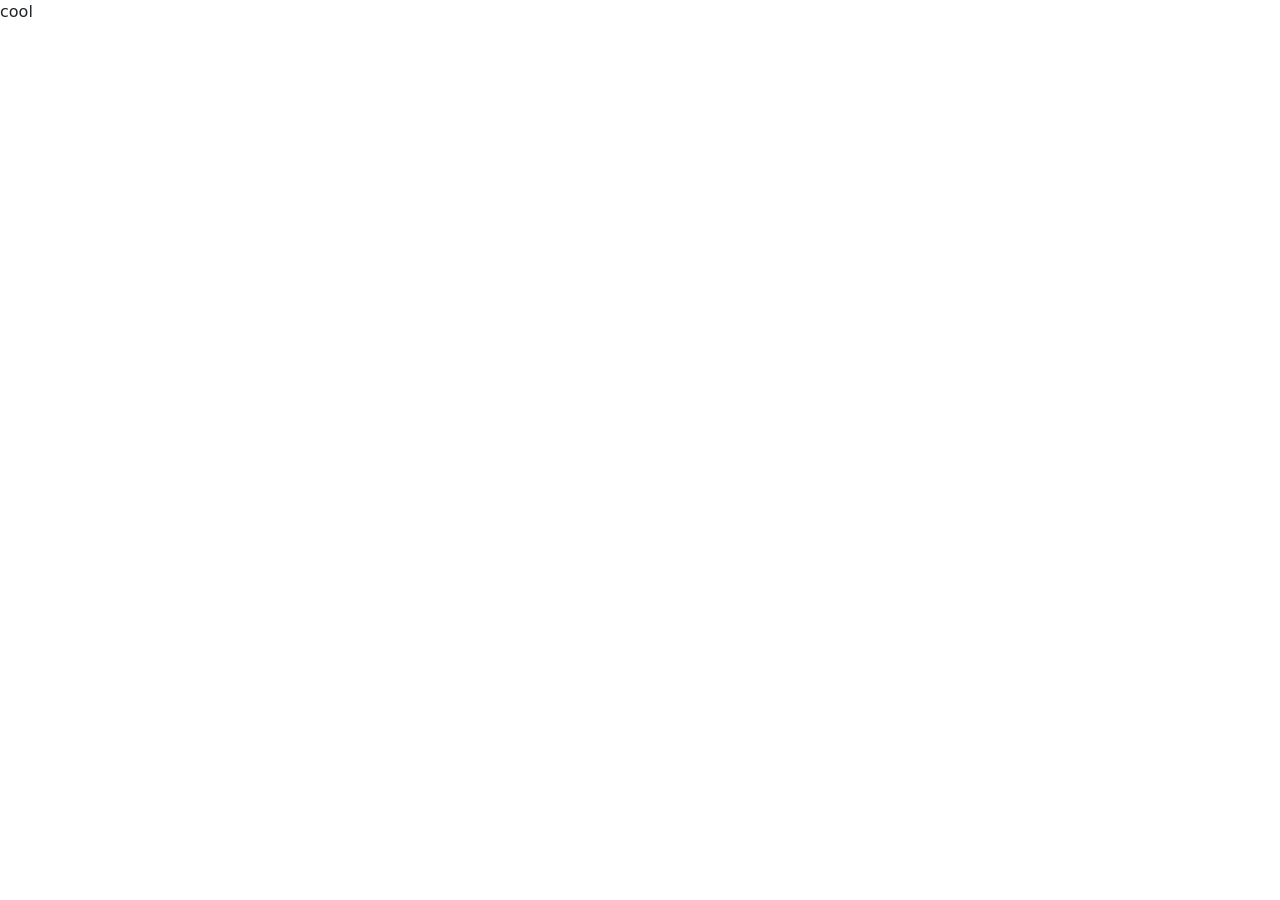
==== index.html @ b6915944 "replica" ====
<!DOCTYPE html>
<html lang="en">
<head>
    <meta charset="UTF-8">
    <meta name="viewport" content="width=device-width, initial-scale=1.0">
    <title>Replica</title>
    <link rel="stylesheet" href="	https://cdn.jsdelivr.net/npm/bootstrap@5.3.8/dist/css/bootstrap.min.css">
</head>
<body>

<p>cool</p>









    <script src="	https://cdn.jsdelivr.net/npm/bootstrap@5.3.8/dist/js/bootstrap.bundle.min.js"></script>
</body>
</html>
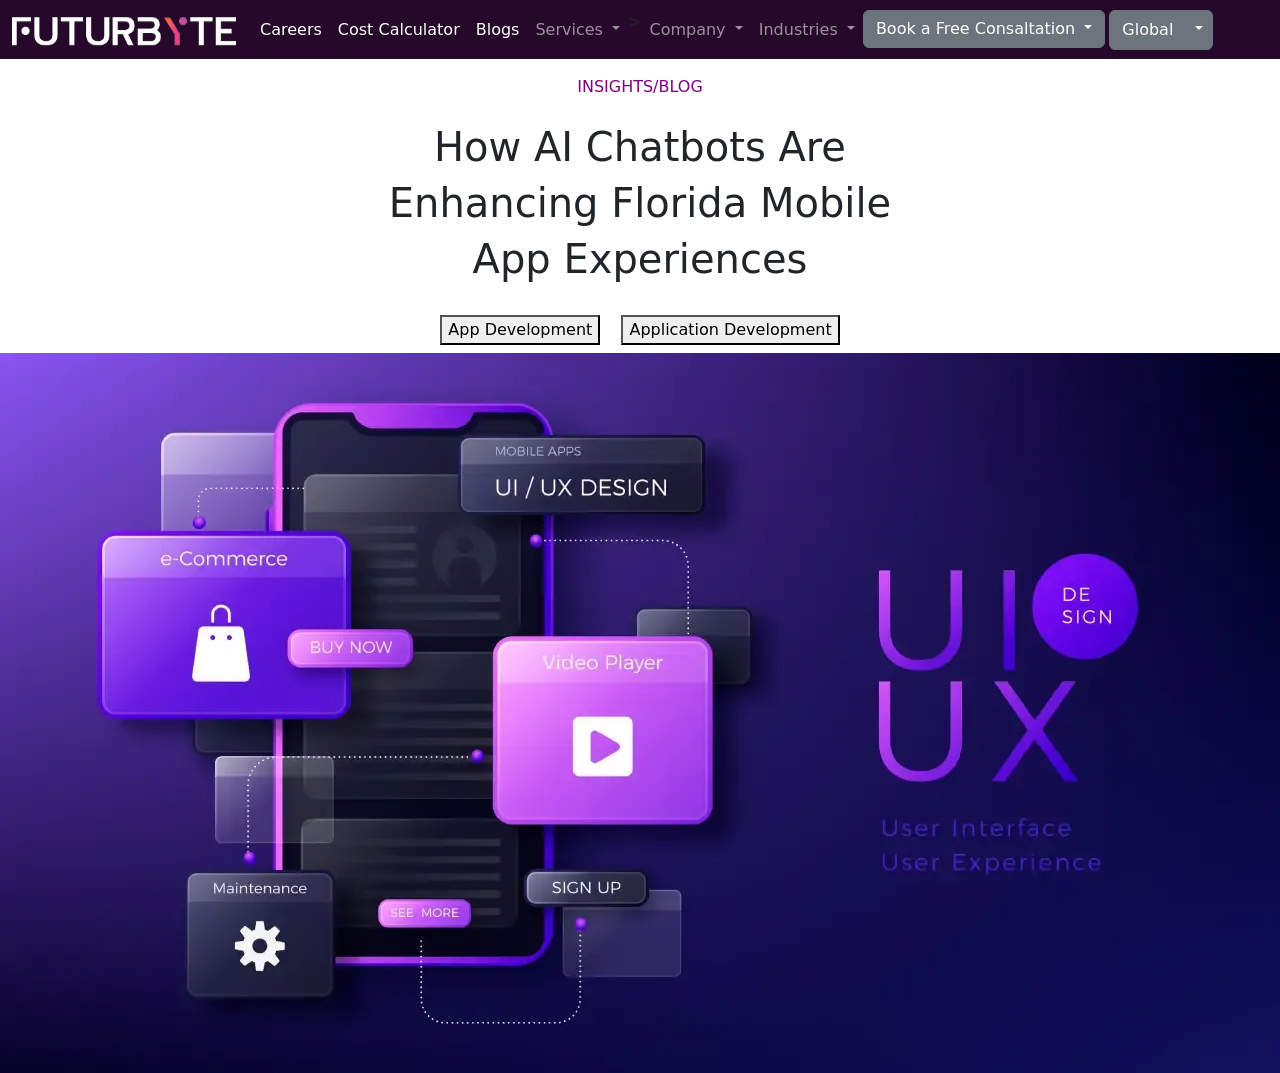
==== commit 3dc9d23a: "updat3e" ====
--- a/index.html
+++ b/index.html
@@ -1,20 +1,107 @@
 <!DOCTYPE html>
 <html lang="en">
 <head>
-    <meta charset="UTF-8">
-    <meta name="viewport" content="width=device-width, initial-scale=1.0">
-    <title>Replica</title>
+ 
+    <title>FuturByte</title>
     <link rel="stylesheet" href="	https://cdn.jsdelivr.net/npm/bootstrap@5.3.8/dist/css/bootstrap.min.css">
 </head>
-<body>
+<body style="margin:0px" >
+<nav class="navbar navbar-expand-lg navbar-dark " style="background-color: #26082A;" >
+  <div class="container-xxl">
+    <a class="navbar-brand mb-01" href="#"><img src="./Group_1577708530_a08a56396d.svg"></a>
+    <button class="navbar-toggler" type="button" data-bs-toggle="collapse" data-bs-target="#navbarNavDropdown" aria-controls="navbarNavDropdown" aria-expanded="false" aria-label="Toggle navigation">
+      <span class="navbar-toggler-icon"></span>
+    </button>
+    <div class="collapse navbar-collapse" id="navbarNavDropdown">
+      <ul class="navbar-nav">
+        <li class="nav-item">
+          
+       
+          <a class="nav-link active" aria-current="page" href="#">Careers</a>
+        </li>
+        <li class="nav-item">
+          <a class="nav-link  active" href="#">Cost Calculator</a>
+        </li>
+        <li class="nav-item">
+          <a class="nav-link  active" href="#">Blogs</a>
+        </li>
+         <a class="nav-link dropdown-toggle" href="#" id="navbarDropdown" role="button" data-toggle="dropdown" aria-haspopup="true" aria-expanded="false">
+          Services
+        </a>
+        <div class="dropdown-menu" aria-labelledby="navbarDropdown">
+          <a class="dropdown-item" href="#">Action</a>
+          <a class="dropdown-item" href="#">Another action</a>
+          <div class="dropdown-divider"></div>
+          <a class="dropdown-item" href="#">Something else here</a>
+        </div>>
+         <a class="nav-link dropdown-toggle" href="#" id="navbarDropdown" role="button" data-toggle="dropdown" aria-haspopup="true" aria-expanded="false">
+         Company
+        </a>
+        <div class="dropdown-menu" aria-labelledby="navbarDropdown">
+          <a class="dropdown-item" href="#">Action</a>
+          <a class="dropdown-item" href="#">Another action</a>
+          <div class="dropdown-divider"></div>
+          <a class="dropdown-item" href="#">Something else here</a>
+        </div>
+         <a class="nav-link dropdown-toggle" href="#" id="navbarDropdown" role="button" data-toggle="dropdown" aria-haspopup="true" aria-expanded="false">
+          Industries
+        </a>
+        <div class="dropdown-menu" aria-labelledby="navbarDropdown">
+          <a class="dropdown-item" href="#">Action</a>
+          <a class="dropdown-item" href="#">Another action</a>
+          <div class="dropdown-divider"></div>
+          <a class="dropdown-item" href="#">Something else here</a>
+        </div>
+        <div class="d-flex">
+  <div class="dropdown me-1">
+    <button type="button" class="btn btn-secondary dropdown-toggle" id="dropdownMenuOffset" data-bs-toggle="dropdown" aria-expanded="false" data-bs-offset="10,20">
+      Book a Free Consaltation
+    </button>
+    <ul class="dropdown-menu" aria-labelledby="dropdownMenuOffset">
+      <li><a class="dropdown-item" href="#">Action</a></li>
+      <li><a class="dropdown-item" href="#">Another action</a></li>
+      <li><a class="dropdown-item" href="#">Something else here</a></li>
+    </ul>
+  </div>
+  <div class="btn-group">
+    <button type="button" class="btn btn-secondary">Global</button>
+    <button type="button" class="btn btn-secondary dropdown-toggle dropdown-toggle-split" id="dropdownMenuReference" data-bs-toggle="dropdown" aria-expanded="false" data-bs-reference="parent">
+      <span class="visually-hidden">Toggle Dropdown</span>
+    </button>
+    <ul class="dropdown-menu" aria-labelledby="dropdownMenuReference">
+      <li><a class="dropdown-item" href="#">Action</a></li>
+      <li><a class="dropdown-item" href="#">Another action</a></li>
+      <li><a class="dropdown-item" href="#">Something else here</a></li>
+      <li><hr class="dropdown-divider"></li>
+      <li><a class="dropdown-item" href="#">Separated link</a></li>
+    </ul>
+  </div>
+</div>
+        </li>
+      </ul>
+    </div>
+  </div>
+</nav>
 
-<p>cool</p>
+<div class="d-none d-lg-block"  class="h3" class=" text-sm-start" style="text-align: center; color: purple;"><p class="m-3" >INSIGHTS/BLOG</p> </div>
+
+<div  class="blockquote text-center" class="d-flex" class="text-center" class="m-4">
+<h1 class="mt-4" >How AI Chatbots Are </h1>
+  <h1>Enhancing Florida Mobile</h1>
+  <h1 class="mb-4">App Experiences </h1>
+</div>
+
+<div  class="text-center" >
+  <button type="button" class="m-2"  class="btn btn-light btn-lg">App Development</button>
+<button type="button" class="m-2"  class="btn btn-light btn-lg">Application Development</button>
+</div>
 
 
+<div  class="d-flex justify-content-center" >
 
+<img   class="img-fluid"  src="./How_AI_Chatbots_Are_Enhancing_Florida_Mobile_App_Experiences_f49e45bd89.webp "  >
 
-
-
+</div>
 
 
 
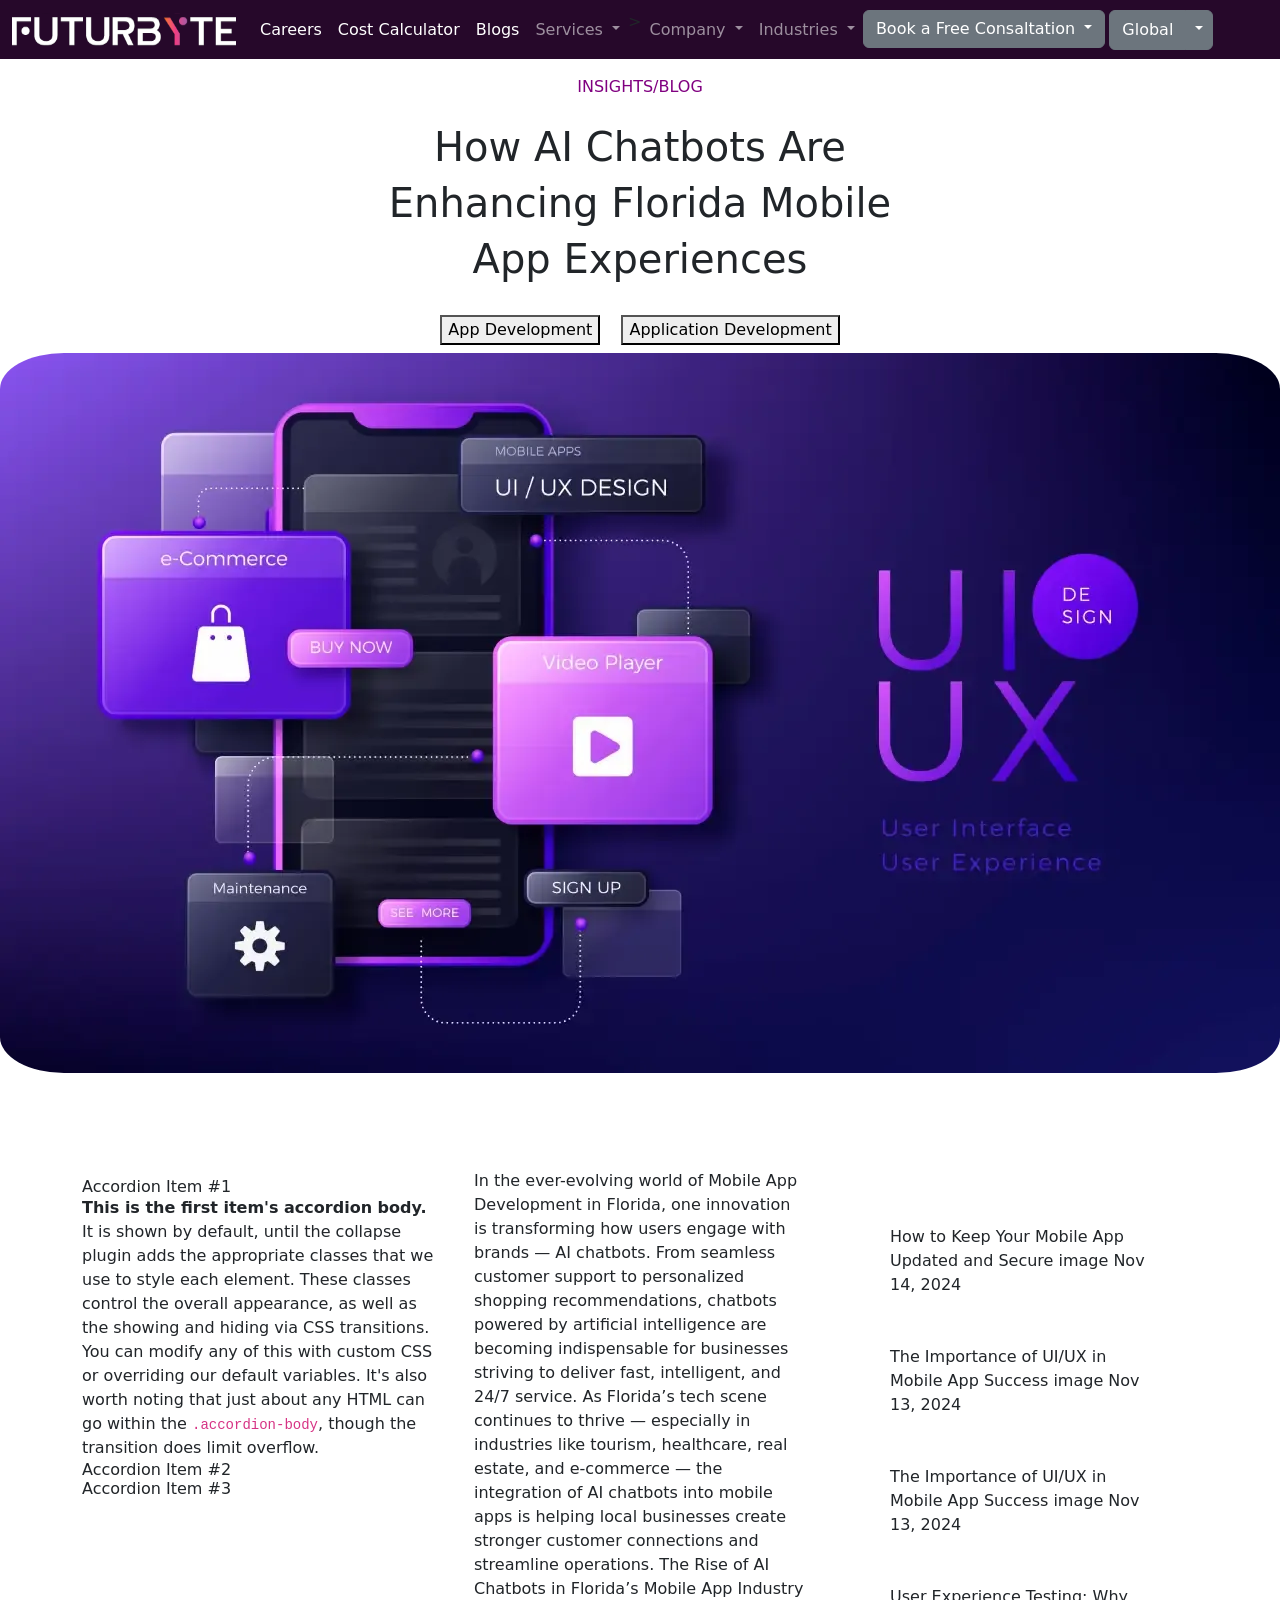
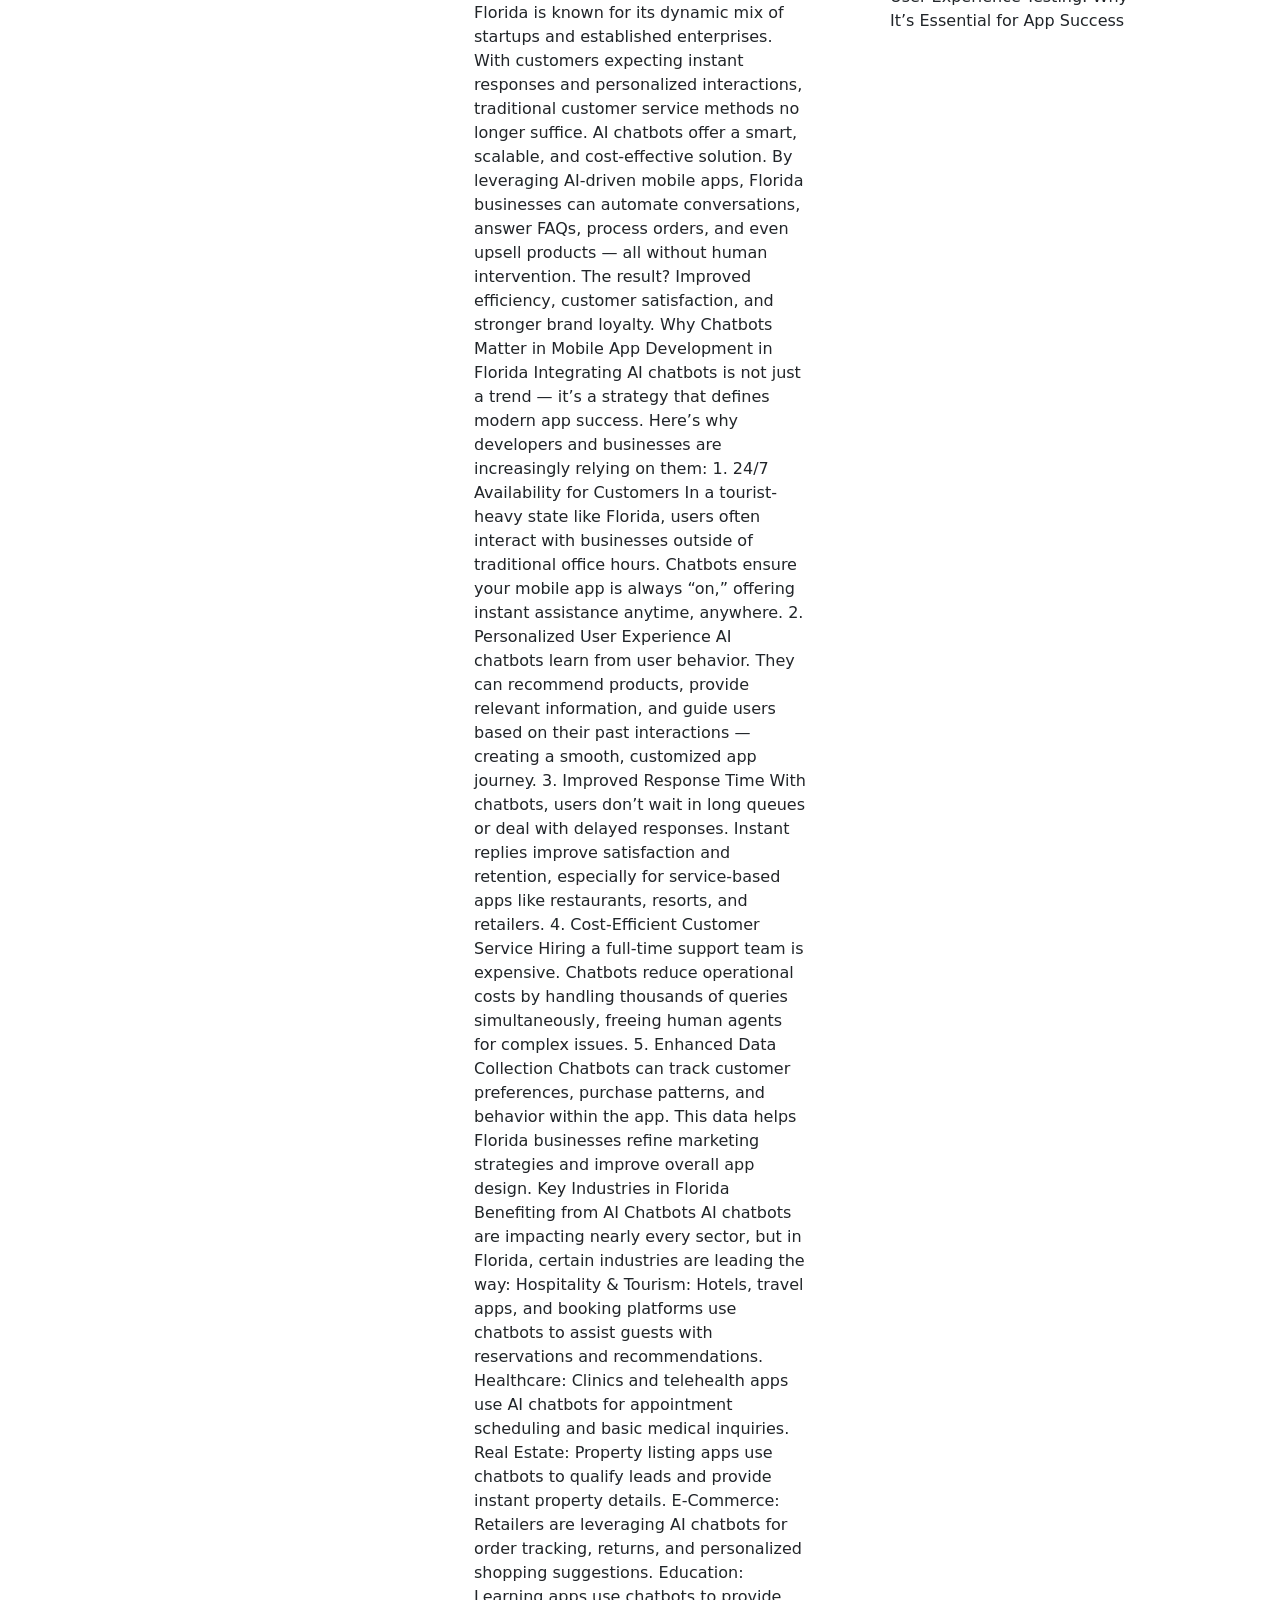
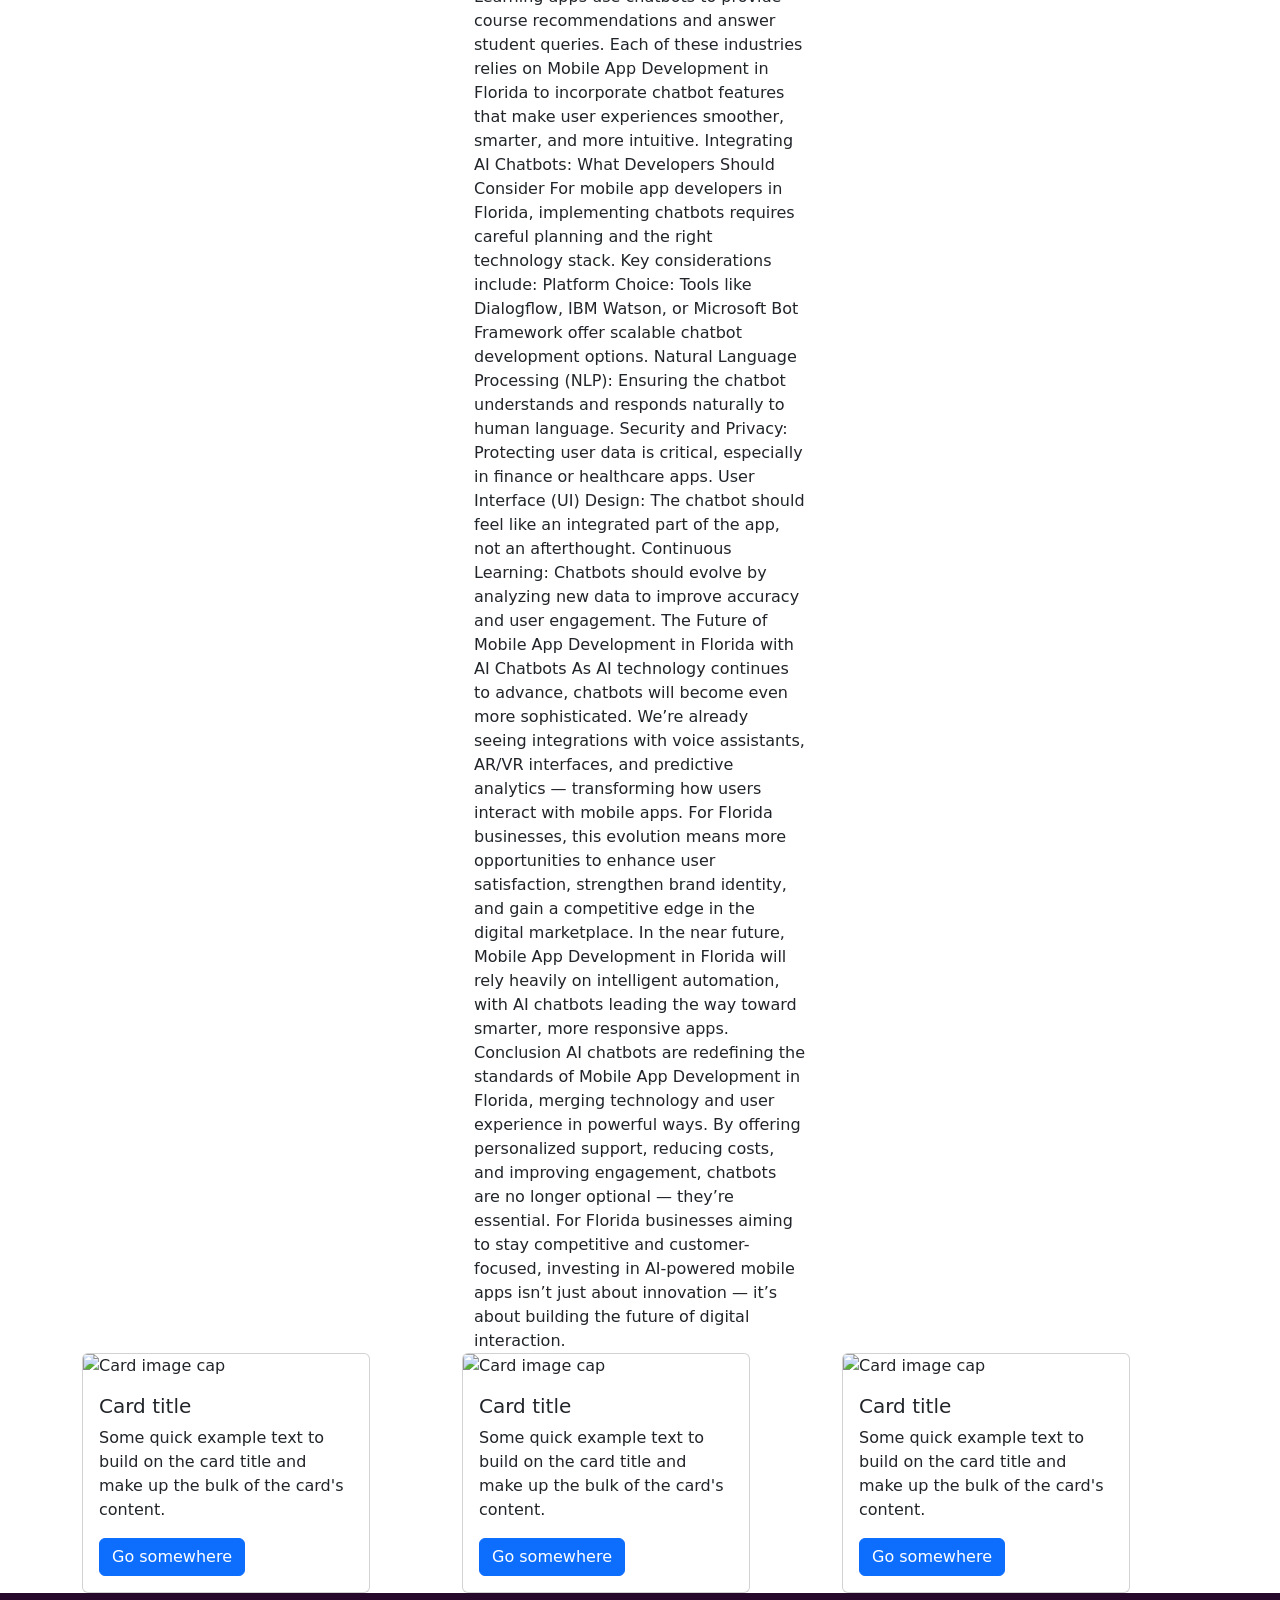
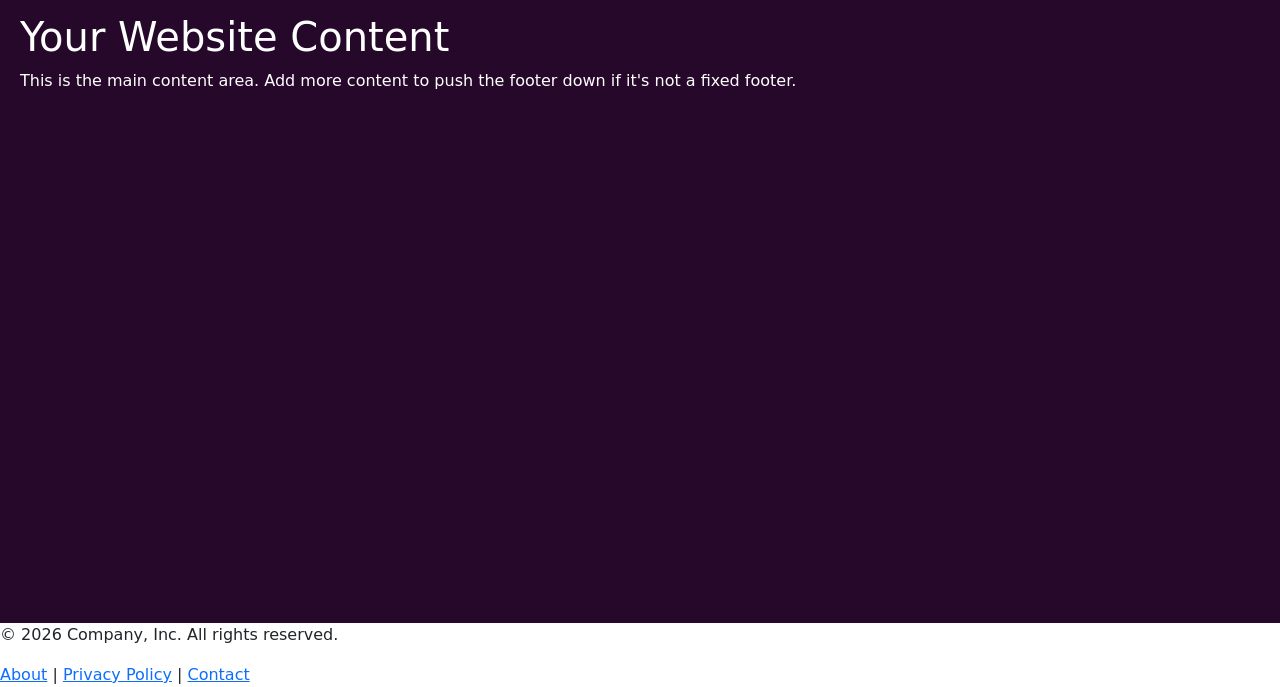
==== commit 24c7b726: "replica" ====
--- a/index.html
+++ b/index.html
@@ -6,7 +6,7 @@
     <link rel="stylesheet" href="	https://cdn.jsdelivr.net/npm/bootstrap@5.3.8/dist/css/bootstrap.min.css">
 </head>
 <body style="margin:0px" >
-<nav class="navbar navbar-expand-lg navbar-dark " style="background-color: #26082A;" >
+<nav  class="navbar navbar-expand-lg navbar-dark  sticky-top" style="background-color: #26082A;" >
   <div class="container-xxl">
     <a class="navbar-brand mb-01" href="#"><img src="./Group_1577708530_a08a56396d.svg"></a>
     <button class="navbar-toggler" type="button" data-bs-toggle="collapse" data-bs-target="#navbarNavDropdown" aria-controls="navbarNavDropdown" aria-expanded="false" aria-label="Toggle navigation">
@@ -99,9 +99,200 @@
 
 <div  class="d-flex justify-content-center" >
 
-<img   class="img-fluid"  src="./How_AI_Chatbots_Are_Enhancing_Florida_Mobile_App_Experiences_f49e45bd89.webp "  >
-
-</div>
+<img  class=" mb-5" class="img-fluid"  src="./How_AI_Chatbots_Are_Enhancing_Florida_Mobile_App_Experiences_f49e45bd89.webp " style=" border-radius: 5%; 
+  object-fit: cover;"  class=" mb-3">
+
+</div>
+
+
+<div class="container">
+  <div class="row">
+    <div  class="col">
+      
+      <div class="sticky-top"  style=" padding-top: 56px" class="accordion" id="accordionPanelsStayOpenExample">
+  <div class="accordion-item">
+    <h2 class="accordion-header" id="panelsStayOpen-headingOne">
+      <button class="accordion-button" type="button" data-bs-toggle="collapse" data-bs-target="#panelsStayOpen-collapseOne" aria-expanded="true" aria-controls="panelsStayOpen-collapseOne">
+        Accordion Item #1
+      </button>
+    </h2>
+    <div id="panelsStayOpen-collapseOne" class="accordion-collapse collapse show" aria-labelledby="panelsStayOpen-headingOne">
+      <div class="accordion-body">
+        <strong>This is the first item's accordion body.</strong> It is shown by default, until the collapse plugin adds the appropriate classes that we use to style each element. These classes control the overall appearance, as well as the showing and hiding via CSS transitions. You can modify any of this with custom CSS or overriding our default variables. It's also worth noting that just about any HTML can go within the <code>.accordion-body</code>, though the transition does limit overflow.
+      </div>
+    </div>
+  </div>
+  <div class="accordion-item">
+    <h2 class="accordion-header" id="panelsStayOpen-headingTwo">
+      <button class="accordion-button collapsed" type="button" data-bs-toggle="collapse" data-bs-target="#panelsStayOpen-collapseTwo" aria-expanded="false" aria-controls="panelsStayOpen-collapseTwo">
+        Accordion Item #2
+      </button>
+    </h2>
+    <div id="panelsStayOpen-collapseTwo" class="accordion-collapse collapse" aria-labelledby="panelsStayOpen-headingTwo">
+      <div class="accordion-body">
+        <strong>This is the second item's accordion body.</strong> It is hidden by default, until the collapse plugin adds the appropriate classes that we use to style each element. These classes control the overall appearance, as well as the showing and hiding via CSS transitions. You can modify any of this with custom CSS or overriding our default variables. It's also worth noting that just about any HTML can go within the <code>.accordion-body</code>, though the transition does limit overflow.
+      </div>
+    </div>
+  </div>
+  <div class="accordion-item">
+    <h2 class="accordion-header" id="panelsStayOpen-headingThree">
+      <button class="accordion-button collapsed" type="button" data-bs-toggle="collapse" data-bs-target="#panelsStayOpen-collapseThree" aria-expanded="false" aria-controls="panelsStayOpen-collapseThree">
+        Accordion Item #3
+      </button>
+    </h2>
+    <div id="panelsStayOpen-collapseThree" class="accordion-collapse collapse" aria-labelledby="panelsStayOpen-headingThree">
+      <div class="accordion-body">
+        <strong>This is the third item's accordion body.</strong> It is hidden by default, until the collapse plugin adds the appropriate classes that we use to style each element. These classes control the overall appearance, as well as the showing and hiding via CSS transitions. You can modify any of this with custom CSS or overriding our default variables. It's also worth noting that just about any HTML can go within the <code>.accordion-body</code>, though the transition does limit overflow.
+      </div>
+    </div>
+  </div>
+</div>
+    </div>
+    <div  class="col">
+      <div class="container pt-5">
+      In the ever-evolving world of Mobile App Development in Florida, one innovation is transforming how users engage with brands — AI chatbots. From seamless customer support to personalized shopping recommendations, chatbots powered by artificial intelligence are becoming indispensable for businesses striving to deliver fast, intelligent, and 24/7 service.
+
+As Florida’s tech scene continues to thrive — especially in industries like tourism, healthcare, real estate, and e-commerce — the integration of AI chatbots into mobile apps is helping local businesses create stronger customer connections and streamline operations.
+
+The Rise of AI Chatbots in Florida’s Mobile App Industry
+Florida is known for its dynamic mix of startups and established enterprises. With customers expecting instant responses and personalized interactions, traditional customer service methods no longer suffice. AI chatbots offer a smart, scalable, and cost-effective solution.
+
+By leveraging AI-driven mobile apps, Florida businesses can automate conversations, answer FAQs, process orders, and even upsell products — all without human intervention. The result? Improved efficiency, customer satisfaction, and stronger brand loyalty.
+
+Why Chatbots Matter in Mobile App Development in Florida
+Integrating AI chatbots is not just a trend — it’s a strategy that defines modern app success. Here’s why developers and businesses are increasingly relying on them:
+
+1. 24/7 Availability for Customers
+In a tourist-heavy state like Florida, users often interact with businesses outside of traditional office hours. Chatbots ensure your mobile app is always “on,” offering instant assistance anytime, anywhere.
+
+2. Personalized User Experience
+AI chatbots learn from user behavior. They can recommend products, provide relevant information, and guide users based on their past interactions — creating a smooth, customized app journey.
+
+3. Improved Response Time
+With chatbots, users don’t wait in long queues or deal with delayed responses. Instant replies improve satisfaction and retention, especially for service-based apps like restaurants, resorts, and retailers.
+
+4. Cost-Efficient Customer Service
+Hiring a full-time support team is expensive. Chatbots reduce operational costs by handling thousands of queries simultaneously, freeing human agents for complex issues.
+
+5. Enhanced Data Collection
+Chatbots can track customer preferences, purchase patterns, and behavior within the app. This data helps Florida businesses refine marketing strategies and improve overall app design.
+
+Key Industries in Florida Benefiting from AI Chatbots
+AI chatbots are impacting nearly every sector, but in Florida, certain industries are leading the way:
+
+Hospitality & Tourism: Hotels, travel apps, and booking platforms use chatbots to assist guests with reservations and recommendations.
+
+Healthcare: Clinics and telehealth apps use AI chatbots for appointment scheduling and basic medical inquiries.
+
+Real Estate: Property listing apps use chatbots to qualify leads and provide instant property details.
+
+E-Commerce: Retailers are leveraging AI chatbots for order tracking, returns, and personalized shopping suggestions.
+
+Education: Learning apps use chatbots to provide course recommendations and answer student queries.
+
+Each of these industries relies on Mobile App Development in Florida to incorporate chatbot features that make user experiences smoother, smarter, and more intuitive.
+
+Integrating AI Chatbots: What Developers Should Consider
+For mobile app developers in Florida, implementing chatbots requires careful planning and the right technology stack. Key considerations include:
+
+Platform Choice: Tools like Dialogflow, IBM Watson, or Microsoft Bot Framework offer scalable chatbot development options.
+
+Natural Language Processing (NLP): Ensuring the chatbot understands and responds naturally to human language.
+
+Security and Privacy: Protecting user data is critical, especially in finance or healthcare apps.
+
+User Interface (UI) Design: The chatbot should feel like an integrated part of the app, not an afterthought.
+
+Continuous Learning: Chatbots should evolve by analyzing new data to improve accuracy and user engagement.
+
+The Future of Mobile App Development in Florida with AI Chatbots
+As AI technology continues to advance, chatbots will become even more sophisticated. We’re already seeing integrations with voice assistants, AR/VR interfaces, and predictive analytics — transforming how users interact with mobile apps.
+
+For Florida businesses, this evolution means more opportunities to enhance user satisfaction, strengthen brand identity, and gain a competitive edge in the digital marketplace.
+
+In the near future, Mobile App Development in Florida will rely heavily on intelligent automation, with AI chatbots leading the way toward smarter, more responsive apps.
+
+Conclusion
+AI chatbots are redefining the standards of Mobile App Development in Florida, merging technology and user experience in powerful ways. By offering personalized support, reducing costs, and improving engagement, chatbots are no longer optional — they’re essential.
+
+For Florida businesses aiming to stay competitive and customer-focused, investing in AI-powered mobile apps isn’t just about innovation — it’s about building the future of digital interaction.
+   </div>
+</div> 
+
+
+    <div  class="col" > 
+<div class="sticky-top"  style=" padding-top: 56px" >
+  
+      <div class="m-5">How to Keep Your Mobile App Updated and Secure
+image
+Nov 14, 2024</div>
+      <div class="m-5">The Importance of UI/UX in Mobile App Success
+image
+Nov 13, 2024</div>
+      <div class="m-5">The Importance of UI/UX in Mobile App Success
+image
+Nov 13, 2024</div>
+<div class="m-5">
+User Experience Testing: Why It’s Essential for App Success</div>
+
+</div>
+    </div>
+  </div>
+</div>
+
+<div  class="container">
+  <div class="row">
+    <div class="col">
+    <div class="card" style="width: 18rem;">
+  <img class="card-img-top" src="..." alt="Card image cap">
+  <div class="card-body">
+    <h5 class="card-title">Card title</h5>
+    <p class="card-text">Some quick example text to build on the card title and make up the bulk of the card's content.</p>
+    <a href="#" class="btn btn-primary">Go somewhere</a>
+  </div>
+</div>
+    </div>
+    <div class="col">
+      <div class="card" style="width: 18rem;">
+  <img class="card-img-top" src="..." alt="Card image cap">
+  <div class="card-body">
+    <h5 class="card-title">Card title</h5>
+    <p class="card-text">Some quick example text to build on the card title and make up the bulk of the card's content.</p>
+    <a href="#" class="btn btn-primary">Go somewhere</a>
+  </div>
+</div>
+    </div>
+
+    <div  class="col">
+    <div  class="card" style="width: 18rem;">
+  <img class="card-img-top" src="..." alt="Card image cap">
+  <div class="card-body">
+    <h5 class="card-title">Card title</h5>
+    <p class="card-text">Some quick example text to build on the card title and make up the bulk of the card's content.</p>
+    <a href="#" class="btn btn-primary">Go somewhere</a>
+  </div>
+</div>
+    </div>
+  </div>
+</div>
+
+<main style="min-height: 70vh; padding: 20px;background-color: #26082A; color: white; ">
+        <h1>Your Website Content</h1>
+        <p>This is the main content area. Add more content to push the footer down if it's not a fixed footer.</p>
+    </main>
+
+    <!-- Footer section -->
+    <footer class="site-footer">
+        <div class="footer-container">
+            <p>&copy; 2026 Company, Inc. All rights reserved.</p>
+            <nav class="footer-links">
+                <a href="/about">About</a> | 
+                <a href="/privacy">Privacy Policy</a> | 
+                <a href="/contact">Contact</a>
+            </nav>
+        </div>
+    </footer>
+
 
 
 
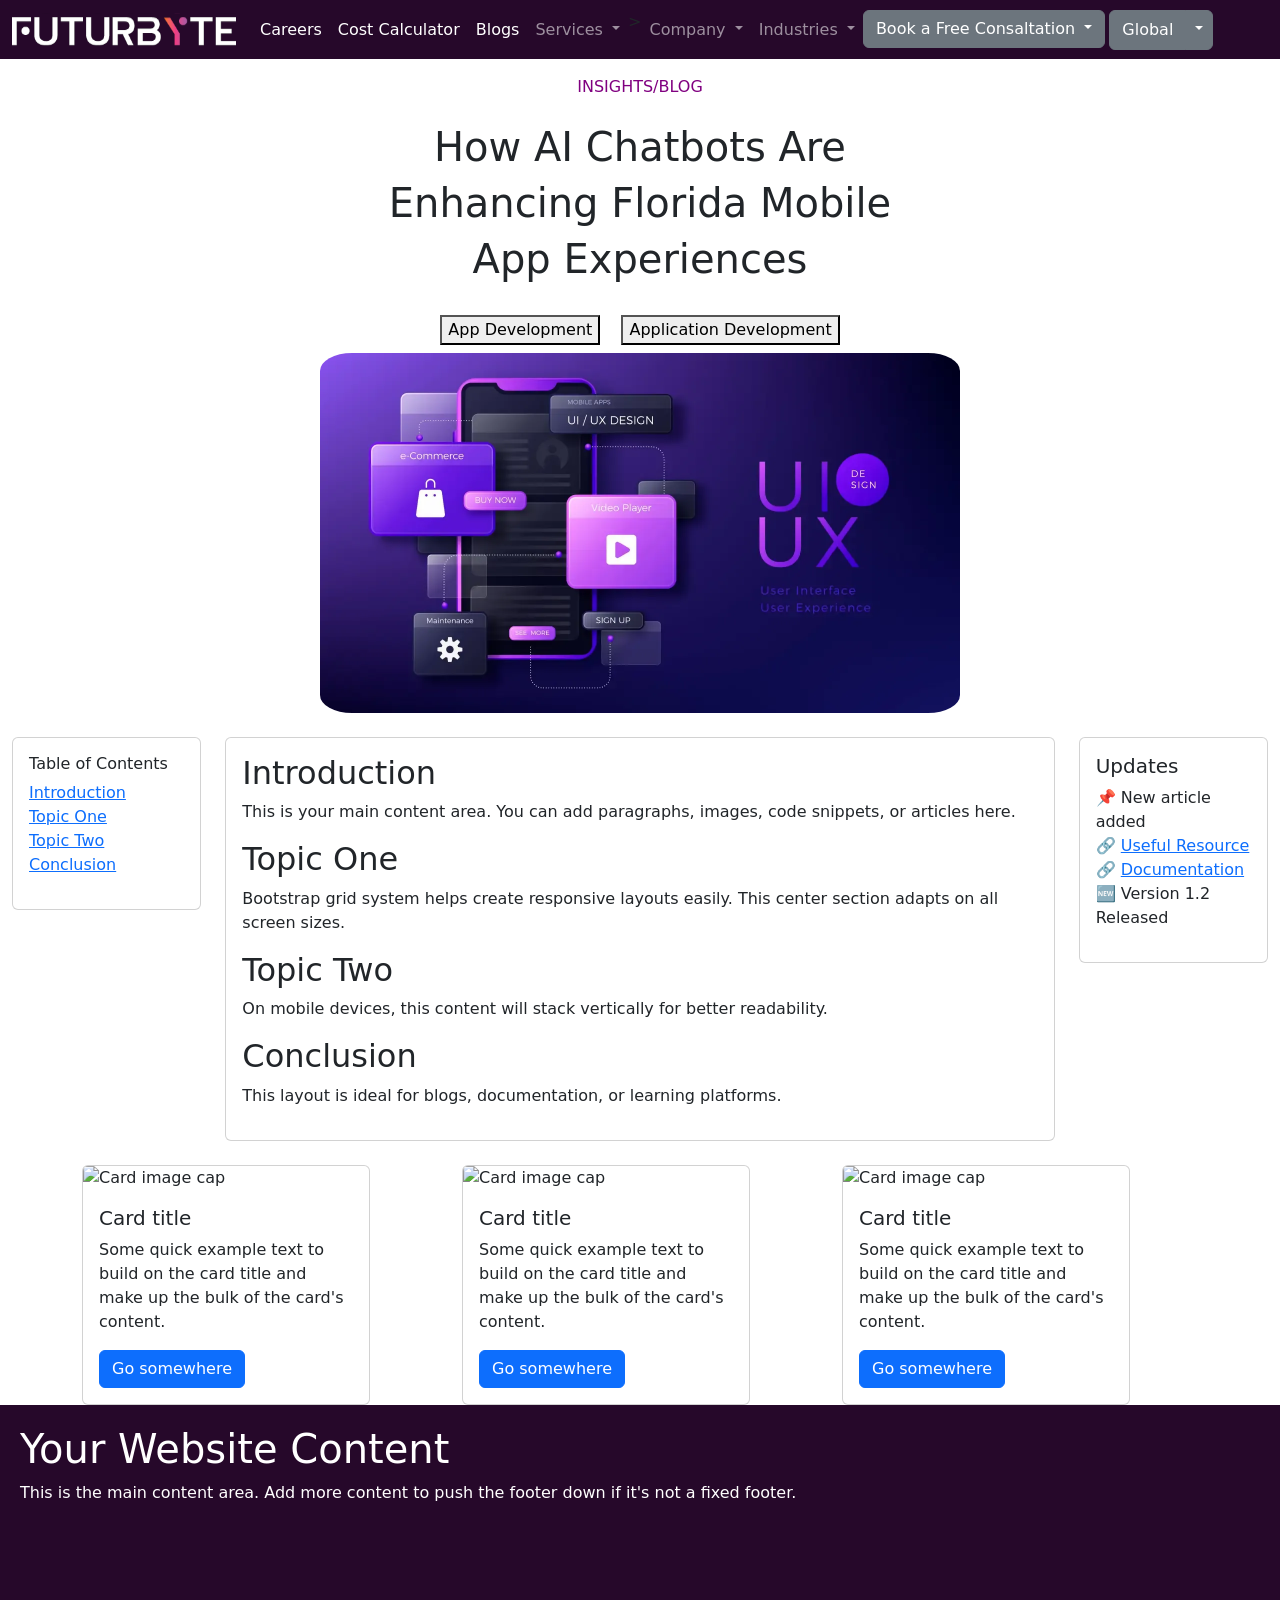
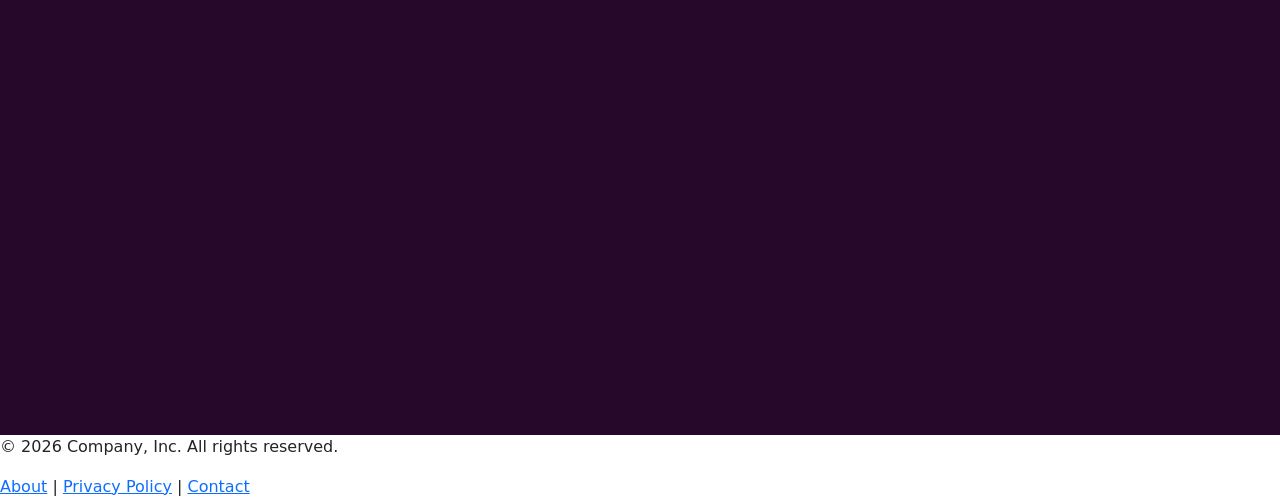
==== commit bc157b89: "u[date-4/2" ====
--- a/index.html
+++ b/index.html
@@ -6,7 +6,7 @@
     <link rel="stylesheet" href="	https://cdn.jsdelivr.net/npm/bootstrap@5.3.8/dist/css/bootstrap.min.css">
 </head>
 <body style="margin:0px" >
-<nav  class="navbar navbar-expand-lg navbar-dark  sticky-top" style="background-color: #26082A;" >
+<nav  class="navbar navbar-expand-xl navbar-dark  sticky-top" style="background-color: #26082A;" >
   <div class="container-xxl">
     <a class="navbar-brand mb-01" href="#"><img src="./Group_1577708530_a08a56396d.svg"></a>
     <button class="navbar-toggler" type="button" data-bs-toggle="collapse" data-bs-target="#navbarNavDropdown" aria-controls="navbarNavDropdown" aria-expanded="false" aria-label="Toggle navigation">
@@ -29,28 +29,28 @@
           Services
         </a>
         <div class="dropdown-menu" aria-labelledby="navbarDropdown">
-          <a class="dropdown-item" href="#">Action</a>
-          <a class="dropdown-item" href="#">Another action</a>
+          <a class="dropdown-item" href="#">our services</a>
+          <a class="dropdown-item" href="#">web and apps</a>
           <div class="dropdown-divider"></div>
-          <a class="dropdown-item" href="#">Something else here</a>
+          <a class="dropdown-item" href="#">built</a>
         </div>>
          <a class="nav-link dropdown-toggle" href="#" id="navbarDropdown" role="button" data-toggle="dropdown" aria-haspopup="true" aria-expanded="false">
          Company
         </a>
         <div class="dropdown-menu" aria-labelledby="navbarDropdown">
-          <a class="dropdown-item" href="#">Action</a>
-          <a class="dropdown-item" href="#">Another action</a>
+          <a class="dropdown-item" href="#">about us</a>
+          <a class="dropdown-item" href="#">contact us</a>
           <div class="dropdown-divider"></div>
-          <a class="dropdown-item" href="#">Something else here</a>
+          <a class="dropdown-item" href="#">faqs</a>
         </div>
          <a class="nav-link dropdown-toggle" href="#" id="navbarDropdown" role="button" data-toggle="dropdown" aria-haspopup="true" aria-expanded="false">
           Industries
         </a>
         <div class="dropdown-menu" aria-labelledby="navbarDropdown">
           <a class="dropdown-item" href="#">Action</a>
-          <a class="dropdown-item" href="#">Another action</a>
+          <a class="dropdown-item" href="#">varitey</a>
           <div class="dropdown-divider"></div>
-          <a class="dropdown-item" href="#">Something else here</a>
+          <a class="dropdown-item" href="#">Something else</a>
         </div>
         <div class="d-flex">
   <div class="dropdown me-1">
@@ -58,9 +58,9 @@
       Book a Free Consaltation
     </button>
     <ul class="dropdown-menu" aria-labelledby="dropdownMenuOffset">
-      <li><a class="dropdown-item" href="#">Action</a></li>
-      <li><a class="dropdown-item" href="#">Another action</a></li>
-      <li><a class="dropdown-item" href="#">Something else here</a></li>
+      <li><a class="dropdown-item" href="#">Mail us</a></li>
+      <li><a class="dropdown-item" href="#"></a></li>
+      <li><a class="dropdown-item" href="#"></a></li>
     </ul>
   </div>
   <div class="btn-group">
@@ -69,11 +69,11 @@
       <span class="visually-hidden">Toggle Dropdown</span>
     </button>
     <ul class="dropdown-menu" aria-labelledby="dropdownMenuReference">
-      <li><a class="dropdown-item" href="#">Action</a></li>
-      <li><a class="dropdown-item" href="#">Another action</a></li>
-      <li><a class="dropdown-item" href="#">Something else here</a></li>
+      <li><a class="dropdown-item" href="#"></a></li>
+      <li><a class="dropdown-item" href="#"></a></li>
+      <li><a class="dropdown-item" href="#"></a></li>
       <li><hr class="dropdown-divider"></li>
-      <li><a class="dropdown-item" href="#">Separated link</a></li>
+      <li><a class="dropdown-item" href="#"></a></li>
     </ul>
   </div>
 </div>
@@ -89,6 +89,7 @@
 <h1 class="mt-4" >How AI Chatbots Are </h1>
   <h1>Enhancing Florida Mobile</h1>
   <h1 class="mb-4">App Experiences </h1>
+  
 </div>
 
 <div  class="text-center" >
@@ -99,145 +100,75 @@
 
 <div  class="d-flex justify-content-center" >
 
-<img  class=" mb-5" class="img-fluid"  src="./How_AI_Chatbots_Are_Enhancing_Florida_Mobile_App_Experiences_f49e45bd89.webp " style=" border-radius: 5%; 
-  object-fit: cover;"  class=" mb-3">
-
-</div>
-
-
-<div class="container">
-  <div class="row">
-    <div  class="col">
-      
-      <div class="sticky-top"  style=" padding-top: 56px" class="accordion" id="accordionPanelsStayOpenExample">
-  <div class="accordion-item">
-    <h2 class="accordion-header" id="panelsStayOpen-headingOne">
-      <button class="accordion-button" type="button" data-bs-toggle="collapse" data-bs-target="#panelsStayOpen-collapseOne" aria-expanded="true" aria-controls="panelsStayOpen-collapseOne">
-        Accordion Item #1
-      </button>
-    </h2>
-    <div id="panelsStayOpen-collapseOne" class="accordion-collapse collapse show" aria-labelledby="panelsStayOpen-headingOne">
-      <div class="accordion-body">
-        <strong>This is the first item's accordion body.</strong> It is shown by default, until the collapse plugin adds the appropriate classes that we use to style each element. These classes control the overall appearance, as well as the showing and hiding via CSS transitions. You can modify any of this with custom CSS or overriding our default variables. It's also worth noting that just about any HTML can go within the <code>.accordion-body</code>, though the transition does limit overflow.
-      </div>
-    </div>
-  </div>
-  <div class="accordion-item">
-    <h2 class="accordion-header" id="panelsStayOpen-headingTwo">
-      <button class="accordion-button collapsed" type="button" data-bs-toggle="collapse" data-bs-target="#panelsStayOpen-collapseTwo" aria-expanded="false" aria-controls="panelsStayOpen-collapseTwo">
-        Accordion Item #2
-      </button>
-    </h2>
-    <div id="panelsStayOpen-collapseTwo" class="accordion-collapse collapse" aria-labelledby="panelsStayOpen-headingTwo">
-      <div class="accordion-body">
-        <strong>This is the second item's accordion body.</strong> It is hidden by default, until the collapse plugin adds the appropriate classes that we use to style each element. These classes control the overall appearance, as well as the showing and hiding via CSS transitions. You can modify any of this with custom CSS or overriding our default variables. It's also worth noting that just about any HTML can go within the <code>.accordion-body</code>, though the transition does limit overflow.
-      </div>
-    </div>
-  </div>
-  <div class="accordion-item">
-    <h2 class="accordion-header" id="panelsStayOpen-headingThree">
-      <button class="accordion-button collapsed" type="button" data-bs-toggle="collapse" data-bs-target="#panelsStayOpen-collapseThree" aria-expanded="false" aria-controls="panelsStayOpen-collapseThree">
-        Accordion Item #3
-      </button>
-    </h2>
-    <div id="panelsStayOpen-collapseThree" class="accordion-collapse collapse" aria-labelledby="panelsStayOpen-headingThree">
-      <div class="accordion-body">
-        <strong>This is the third item's accordion body.</strong> It is hidden by default, until the collapse plugin adds the appropriate classes that we use to style each element. These classes control the overall appearance, as well as the showing and hiding via CSS transitions. You can modify any of this with custom CSS or overriding our default variables. It's also worth noting that just about any HTML can go within the <code>.accordion-body</code>, though the transition does limit overflow.
-      </div>
-    </div>
-  </div>
-</div>
-    </div>
-    <div  class="col">
-      <div class="container pt-5">
-      In the ever-evolving world of Mobile App Development in Florida, one innovation is transforming how users engage with brands — AI chatbots. From seamless customer support to personalized shopping recommendations, chatbots powered by artificial intelligence are becoming indispensable for businesses striving to deliver fast, intelligent, and 24/7 service.
-
-As Florida’s tech scene continues to thrive — especially in industries like tourism, healthcare, real estate, and e-commerce — the integration of AI chatbots into mobile apps is helping local businesses create stronger customer connections and streamline operations.
-
-The Rise of AI Chatbots in Florida’s Mobile App Industry
-Florida is known for its dynamic mix of startups and established enterprises. With customers expecting instant responses and personalized interactions, traditional customer service methods no longer suffice. AI chatbots offer a smart, scalable, and cost-effective solution.
-
-By leveraging AI-driven mobile apps, Florida businesses can automate conversations, answer FAQs, process orders, and even upsell products — all without human intervention. The result? Improved efficiency, customer satisfaction, and stronger brand loyalty.
-
-Why Chatbots Matter in Mobile App Development in Florida
-Integrating AI chatbots is not just a trend — it’s a strategy that defines modern app success. Here’s why developers and businesses are increasingly relying on them:
-
-1. 24/7 Availability for Customers
-In a tourist-heavy state like Florida, users often interact with businesses outside of traditional office hours. Chatbots ensure your mobile app is always “on,” offering instant assistance anytime, anywhere.
-
-2. Personalized User Experience
-AI chatbots learn from user behavior. They can recommend products, provide relevant information, and guide users based on their past interactions — creating a smooth, customized app journey.
-
-3. Improved Response Time
-With chatbots, users don’t wait in long queues or deal with delayed responses. Instant replies improve satisfaction and retention, especially for service-based apps like restaurants, resorts, and retailers.
-
-4. Cost-Efficient Customer Service
-Hiring a full-time support team is expensive. Chatbots reduce operational costs by handling thousands of queries simultaneously, freeing human agents for complex issues.
-
-5. Enhanced Data Collection
-Chatbots can track customer preferences, purchase patterns, and behavior within the app. This data helps Florida businesses refine marketing strategies and improve overall app design.
-
-Key Industries in Florida Benefiting from AI Chatbots
-AI chatbots are impacting nearly every sector, but in Florida, certain industries are leading the way:
-
-Hospitality & Tourism: Hotels, travel apps, and booking platforms use chatbots to assist guests with reservations and recommendations.
-
-Healthcare: Clinics and telehealth apps use AI chatbots for appointment scheduling and basic medical inquiries.
-
-Real Estate: Property listing apps use chatbots to qualify leads and provide instant property details.
-
-E-Commerce: Retailers are leveraging AI chatbots for order tracking, returns, and personalized shopping suggestions.
-
-Education: Learning apps use chatbots to provide course recommendations and answer student queries.
-
-Each of these industries relies on Mobile App Development in Florida to incorporate chatbot features that make user experiences smoother, smarter, and more intuitive.
-
-Integrating AI Chatbots: What Developers Should Consider
-For mobile app developers in Florida, implementing chatbots requires careful planning and the right technology stack. Key considerations include:
-
-Platform Choice: Tools like Dialogflow, IBM Watson, or Microsoft Bot Framework offer scalable chatbot development options.
-
-Natural Language Processing (NLP): Ensuring the chatbot understands and responds naturally to human language.
-
-Security and Privacy: Protecting user data is critical, especially in finance or healthcare apps.
-
-User Interface (UI) Design: The chatbot should feel like an integrated part of the app, not an afterthought.
-
-Continuous Learning: Chatbots should evolve by analyzing new data to improve accuracy and user engagement.
-
-The Future of Mobile App Development in Florida with AI Chatbots
-As AI technology continues to advance, chatbots will become even more sophisticated. We’re already seeing integrations with voice assistants, AR/VR interfaces, and predictive analytics — transforming how users interact with mobile apps.
-
-For Florida businesses, this evolution means more opportunities to enhance user satisfaction, strengthen brand identity, and gain a competitive edge in the digital marketplace.
-
-In the near future, Mobile App Development in Florida will rely heavily on intelligent automation, with AI chatbots leading the way toward smarter, more responsive apps.
-
-Conclusion
-AI chatbots are redefining the standards of Mobile App Development in Florida, merging technology and user experience in powerful ways. By offering personalized support, reducing costs, and improving engagement, chatbots are no longer optional — they’re essential.
-
-For Florida businesses aiming to stay competitive and customer-focused, investing in AI-powered mobile apps isn’t just about innovation — it’s about building the future of digital interaction.
-   </div>
-</div> 
-
-
-    <div  class="col" > 
-<div class="sticky-top"  style=" padding-top: 56px" >
-  
-      <div class="m-5">How to Keep Your Mobile App Updated and Secure
-image
-Nov 14, 2024</div>
-      <div class="m-5">The Importance of UI/UX in Mobile App Success
-image
-Nov 13, 2024</div>
-      <div class="m-5">The Importance of UI/UX in Mobile App Success
-image
-Nov 13, 2024</div>
-<div class="m-5">
-User Experience Testing: Why It’s Essential for App Success</div>
-
-</div>
-    </div>
-  </div>
+<img class="img-fluid w-50" class="img-thumbnail" class=" mb-5" class="img-fluid"  src="./How_AI_Chatbots_Are_Enhancing_Florida_Mobile_App_Experiences_f49e45bd89.webp " style=" border-radius: 5%; 
+  object-fit: cover;"   class=" mb-3">
+
+</div>
+
+<div class="container-fluid mt-4">
+    <div class="row">
+
+        <!-- LEFT: Table of Contents -->
+        <aside class="col-12 col-md-3 col-lg-2 mb-4">
+            <div class="card toc">
+                <div class="card-body">
+                    <h6 class="card-title">Table of Contents</h5>
+                    <ul class="list-unstyled">
+                        <li><a href="#section1">Introduction</a></li>
+                        <li><a href="#section2">Topic One</a></li>
+                        <li><a href="#section3">Topic Two</a></li>
+                        <li><a href="#section4">Conclusion</a></li>
+                    </ul>
+                </div>
+            </div>
+        </aside>
+
+        <!-- CENTER: Main Content -->
+        <main class="col-12 col-md-6 col-lg-8 mb-4">
+            <div class="card">
+                <div class="card-body">
+                    <h2 id="section1">Introduction</h2>
+                    <p>
+                        This is your main content area. You can add paragraphs,
+                        images, code snippets, or articles here.
+                    </p>
+
+                    <h2 id="section2">Topic One</h2>
+                    <p>
+                        Bootstrap grid system helps create responsive layouts easily.
+                        This center section adapts on all screen sizes.
+                    </p>
+
+                    <h2 id="section3">Topic Two</h2>
+                    <p>
+                        On mobile devices, this content will stack vertically
+                        for better readability.
+                    </p>
+
+                    <h2 id="section4">Conclusion</h2>
+                    <p>
+                        This layout is ideal for blogs, documentation, or learning platforms.
+                    </p>
+                </div>
+            </div>
+        </main>
+
+        <!-- RIGHT: Updates & Links -->
+        <aside class="col-12 col-md-3 col-lg-2 mb-4">
+            <div class="card updates">
+                <div class="card-body">
+                    <h5 class="card-title">Updates</h5>
+                    <ul class="list-unstyled">
+                        <li>📌 New article added</li>
+                        <li>🔗 <a href="#">Useful Resource</a></li>
+                        <li>🔗 <a href="#">Documentation</a></li>
+                        <li>🆕 Version 1.2 Released</li>
+                    </ul>
+                </div>
+            </div>
+        </aside>
+
+    </div>
 </div>
 
 <div  class="container">
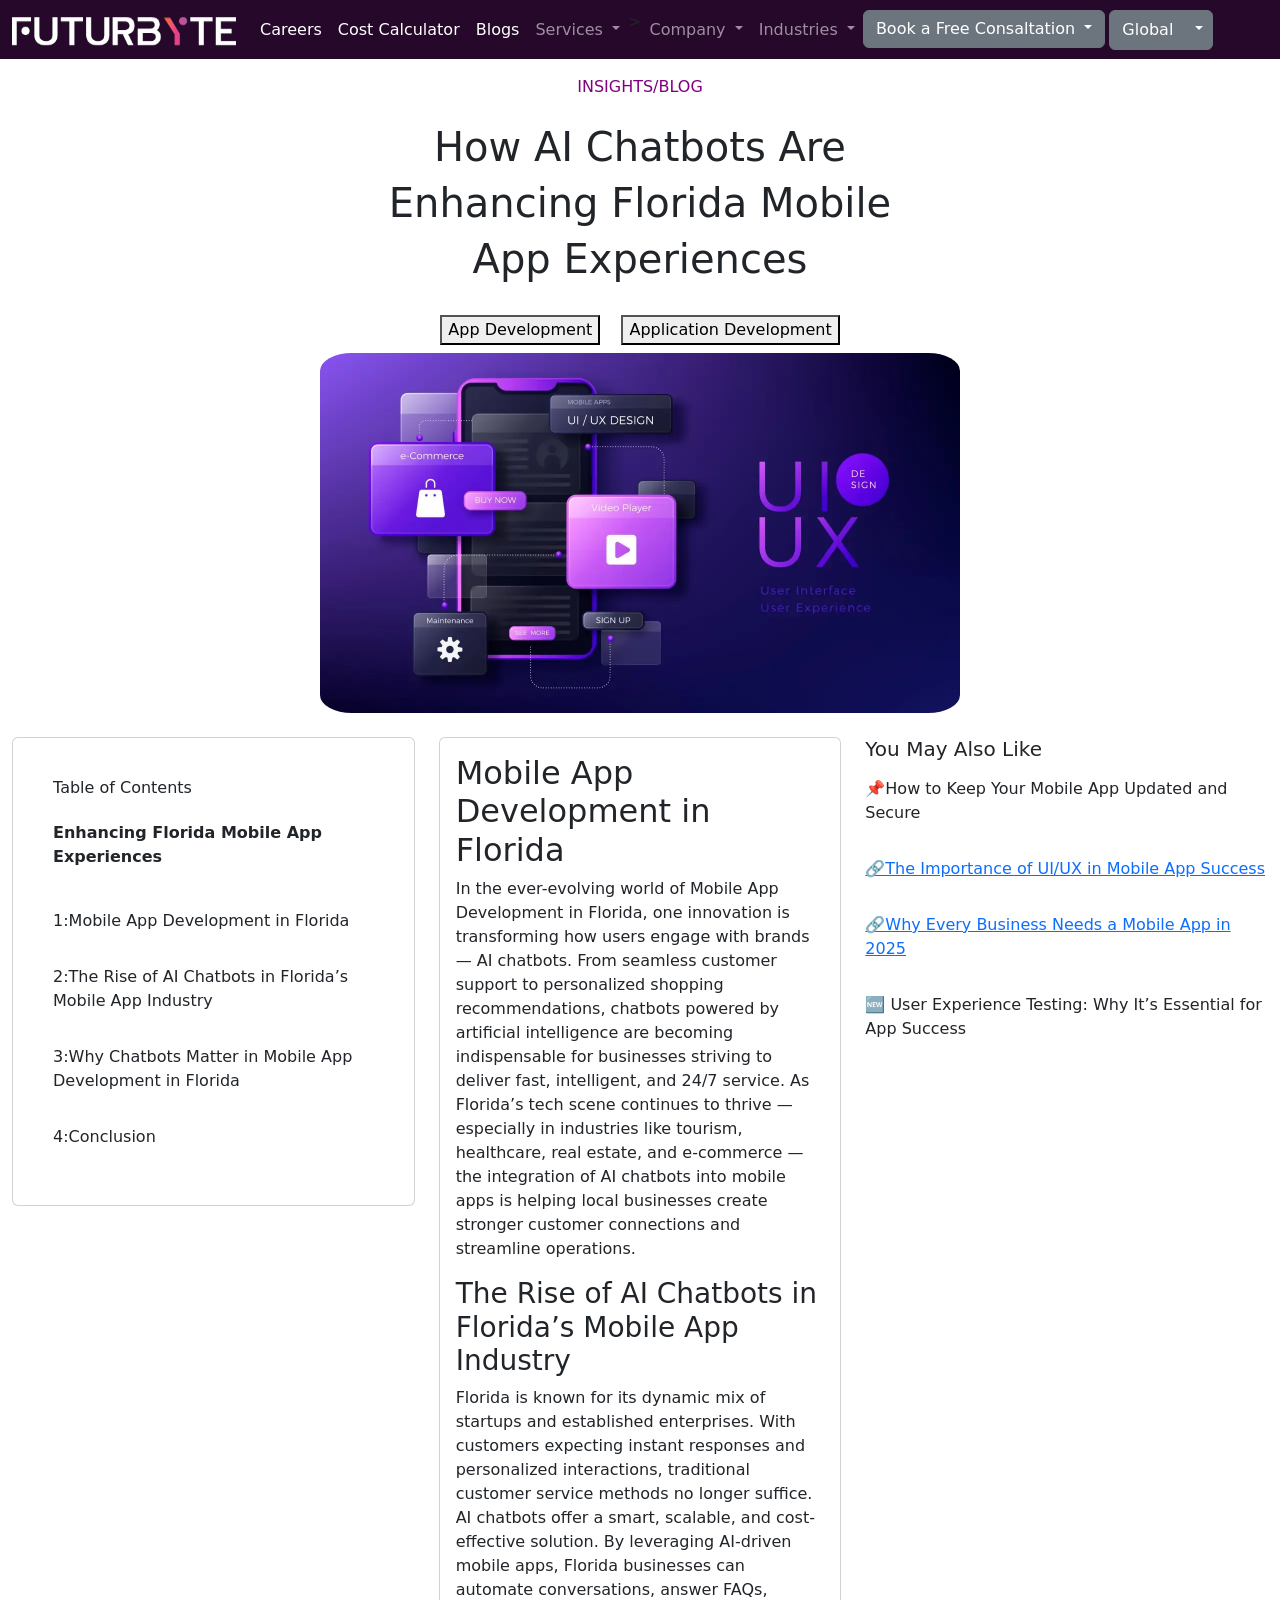
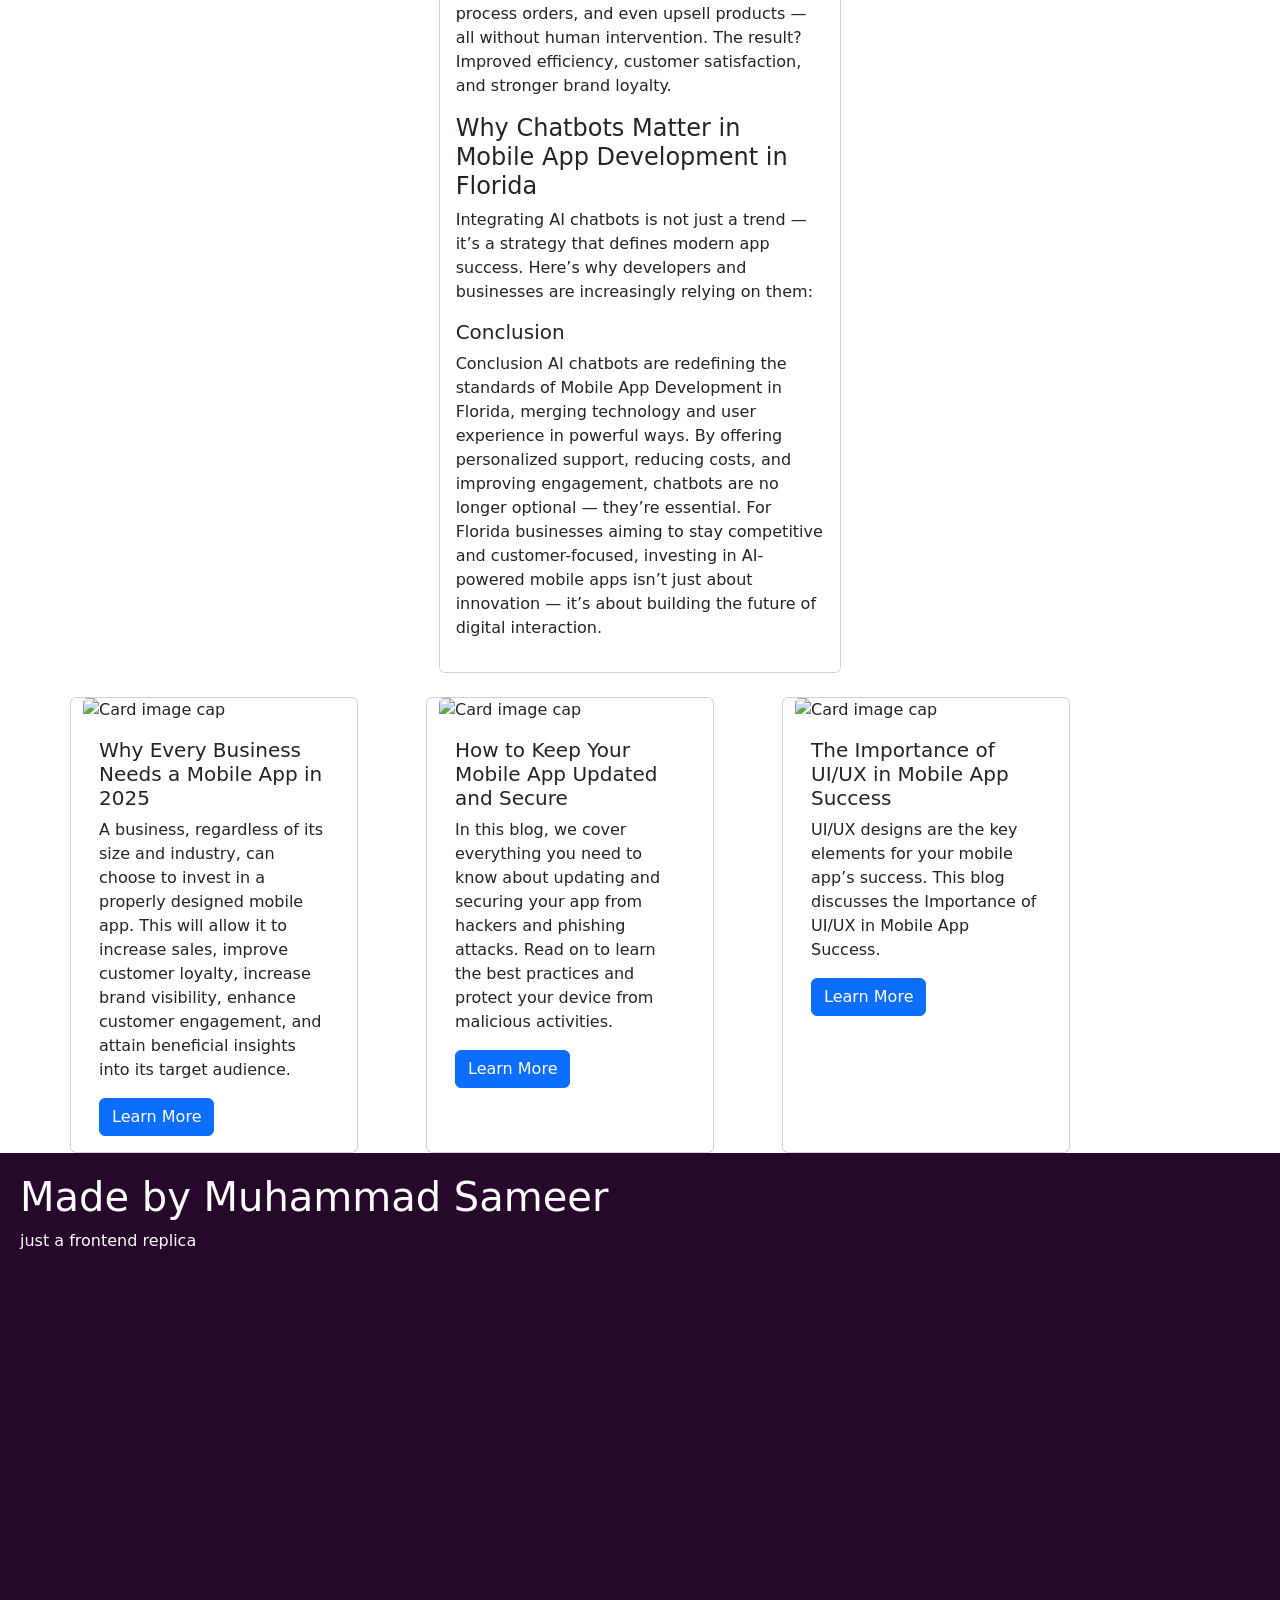
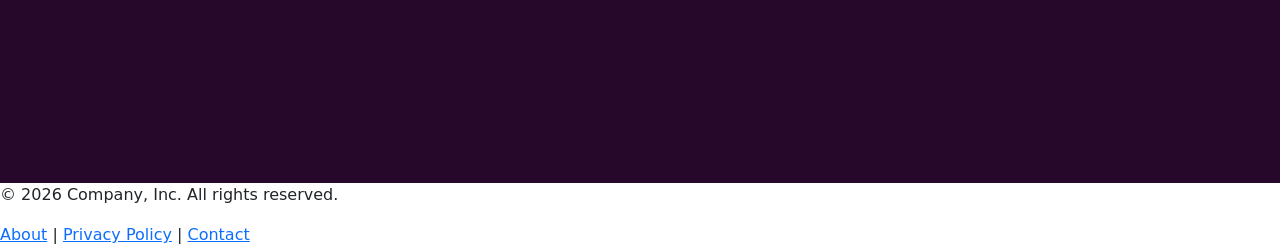
==== commit f68df642: "finalized" ====
--- a/index.html
+++ b/index.html
@@ -109,60 +109,68 @@
     <div class="row">
 
         <!-- LEFT: Table of Contents -->
-        <aside class="col-12 col-md-3 col-lg-2 mb-4">
+        <aside class="col-12 col-md-4 col-lg-4 mb-4 ">
             <div class="card toc">
                 <div class="card-body">
-                    <h6 class="card-title">Table of Contents</h5>
-                    <ul class="list-unstyled">
-                        <li><a href="#section1">Introduction</a></li>
-                        <li><a href="#section2">Topic One</a></li>
-                        <li><a href="#section3">Topic Two</a></li>
-                        <li><a href="#section4">Conclusion</a></li>
+                    <h6 class="card-title  m-4">Table of Contents</h6>
+                      <p  class="m-4"><strong>Enhancing Florida Mobile
+App Experiences</strong></p>
+                    <ul class="list-unstyled m-4">
+                        <li ><a href="#section1" class="d-block py-3 text-decoration-none text-reset">1:Mobile App Development in Florida</a></li>
+                        <li><a href="#section2" class="d-block py-3 text-decoration-none text-reset">2:The Rise of AI Chatbots in Florida’s Mobile App Industry</a></li>
+                        <li><a href="#section3"class="d-block py-3 text-decoration-none text-reset">3:Why Chatbots Matter in Mobile App Development in Florida</a></li>
+                        <li><a href="#section4"class="d-block py-3 text-decoration-none text-reset">4:Conclusion</a></li>
                     </ul>
                 </div>
             </div>
         </aside>
 
         <!-- CENTER: Main Content -->
-        <main class="col-12 col-md-6 col-lg-8 mb-4">
+        <main class="col-12 col-md-4 col-lg-4 mb-4 ">
             <div class="card">
                 <div class="card-body">
-                    <h2 id="section1">Introduction</h2>
+                    <h2 id="section1">Mobile App Development in Florida</h2>
                     <p>
-                        This is your main content area. You can add paragraphs,
-                        images, code snippets, or articles here.
-                    </p>
-
-                    <h2 id="section2">Topic One</h2>
+                       In the ever-evolving world of Mobile App Development in Florida, one innovation is transforming how users engage with brands — AI chatbots. From seamless customer support to personalized shopping recommendations, chatbots powered by artificial intelligence are becoming indispensable for businesses striving to deliver fast, intelligent, and 24/7 service.
+
+As Florida’s tech scene continues to thrive — especially in industries like tourism, healthcare, real estate, and e-commerce — the integration of AI chatbots into mobile apps is helping local businesses create stronger customer connections and streamline operations.
+                    </p>
+
+                    <h3 id="section2"> The Rise of AI Chatbots in Florida’s Mobile App Industry </h3>
+
                     <p>
-                        Bootstrap grid system helps create responsive layouts easily.
-                        This center section adapts on all screen sizes.
-                    </p>
-
-                    <h2 id="section3">Topic Two</h2>
+                        Florida is known for its dynamic mix of startups and established enterprises. With customers expecting instant responses and personalized interactions, traditional customer service methods no longer suffice. AI chatbots offer a smart, scalable, and cost-effective solution.
+
+By leveraging AI-driven mobile apps, Florida businesses can automate conversations, answer FAQs, process orders, and even upsell products — all without human intervention. The result? Improved efficiency, customer satisfaction, and stronger brand loyalty.
+                    </p>
+
+                    <h4 id="section3">Why Chatbots Matter in Mobile App Development in Florida</h4>
+                    <p>Integrating AI chatbots is not just a trend — it’s a strategy that defines modern app success. Here’s why developers and businesses are increasingly relying on them:
+                       
+                    </p>
+
+                    <h5 id="section4">Conclusion</h5>
                     <p>
-                        On mobile devices, this content will stack vertically
-                        for better readability.
-                    </p>
-
-                    <h2 id="section4">Conclusion</h2>
-                    <p>
-                        This layout is ideal for blogs, documentation, or learning platforms.
+                        Conclusion
+AI chatbots are redefining the standards of Mobile App Development in Florida, merging technology and user experience in powerful ways. By offering personalized support, reducing costs, and improving engagement, chatbots are no longer optional — they’re essential.
+
+For Florida businesses aiming to stay competitive and customer-focused, investing in AI-powered mobile apps isn’t just about innovation — it’s about building the future of digital interaction.
                     </p>
                 </div>
             </div>
         </main>
 
         <!-- RIGHT: Updates & Links -->
-        <aside class="col-12 col-md-3 col-lg-2 mb-4">
+        <aside class="col-12 col-md-4 col-lg-4 mb-4>
             <div class="card updates">
                 <div class="card-body">
-                    <h5 class="card-title">Updates</h5>
-                    <ul class="list-unstyled">
-                        <li>📌 New article added</li>
-                        <li>🔗 <a href="#">Useful Resource</a></li>
-                        <li>🔗 <a href="#">Documentation</a></li>
-                        <li>🆕 Version 1.2 Released</li>
+                    <h5 class="card-title">You May Also Like</h5>
+                    <ul class="list-unstyled" >
+                        <li class="d-block py-3">📌How to Keep Your Mobile App Updated and Secure</li>
+                        <li> <a href="#" class="d-block py-3">🔗The Importance of UI/UX in Mobile App Success</a></li>
+                        <li> <a href="#" class="d-block py-3">🔗Why Every Business Needs a Mobile App in 2025</a></li>
+                        <li class="d-block py-3">🆕 
+User Experience Testing: Why It’s Essential for App Success</li>
                     </ul>
                 </div>
             </div>
@@ -173,34 +181,34 @@
 
 <div  class="container">
   <div class="row">
-    <div class="col">
+    <div class="col-12 col-sm-4 col-md-3 row  col-12 col-md-4 mb-3 mb-md-0">
     <div class="card" style="width: 18rem;">
   <img class="card-img-top" src="..." alt="Card image cap">
   <div class="card-body">
-    <h5 class="card-title">Card title</h5>
-    <p class="card-text">Some quick example text to build on the card title and make up the bulk of the card's content.</p>
-    <a href="#" class="btn btn-primary">Go somewhere</a>
-  </div>
-</div>
-    </div>
-    <div class="col">
+    <h5 class="card-title">Why Every Business Needs a Mobile App in 2025</h5>
+    <p class="card-text">A business, regardless of its size and industry, can choose to invest in a properly designed mobile app. This will allow it to increase sales, improve customer loyalty, increase brand visibility, enhance customer engagement, and attain beneficial insights into its target audience.</p>
+    <a href="#" class="btn btn-primary">Learn More</a>
+  </div>
+</div>
+    </div>
+    <div class="col-12 col-sm-4 col-md-3 row  col-12 col-md-4 mb-3 mb-md-0">
       <div class="card" style="width: 18rem;">
   <img class="card-img-top" src="..." alt="Card image cap">
   <div class="card-body">
-    <h5 class="card-title">Card title</h5>
-    <p class="card-text">Some quick example text to build on the card title and make up the bulk of the card's content.</p>
-    <a href="#" class="btn btn-primary">Go somewhere</a>
-  </div>
-</div>
-    </div>
-
-    <div  class="col">
+    <h5 class="card-title">How to Keep Your Mobile App Updated and Secure</h5>
+    <p class="card-text">In this blog, we cover everything you need to know about updating and securing your app from hackers and phishing attacks. Read on to learn the best practices and protect your device from malicious activities.</p>
+    <a href="#" class="btn btn-primary">Learn More</a>
+  </div>
+</div>
+    </div>
+
+    <div  class="col-12 col-sm-4 col-md-3 row  col-12 col-md-4 mb-3 mb-md-0">
     <div  class="card" style="width: 18rem;">
   <img class="card-img-top" src="..." alt="Card image cap">
   <div class="card-body">
-    <h5 class="card-title">Card title</h5>
-    <p class="card-text">Some quick example text to build on the card title and make up the bulk of the card's content.</p>
-    <a href="#" class="btn btn-primary">Go somewhere</a>
+    <h5 class="card-title">The Importance of UI/UX in Mobile App Success</h5>
+    <p class="card-text">UI/UX designs are the key elements for your mobile app’s success. This blog discusses the Importance of UI/UX in Mobile App Success.</p>
+    <a href="#" class="btn btn-primary">Learn More</a>
   </div>
 </div>
     </div>
@@ -208,8 +216,8 @@
 </div>
 
 <main style="min-height: 70vh; padding: 20px;background-color: #26082A; color: white; ">
-        <h1>Your Website Content</h1>
-        <p>This is the main content area. Add more content to push the footer down if it's not a fixed footer.</p>
+        <h1>Made by Muhammad Sameer</h1>
+        <p>just a frontend replica</p>
     </main>
 
     <!-- Footer section -->
